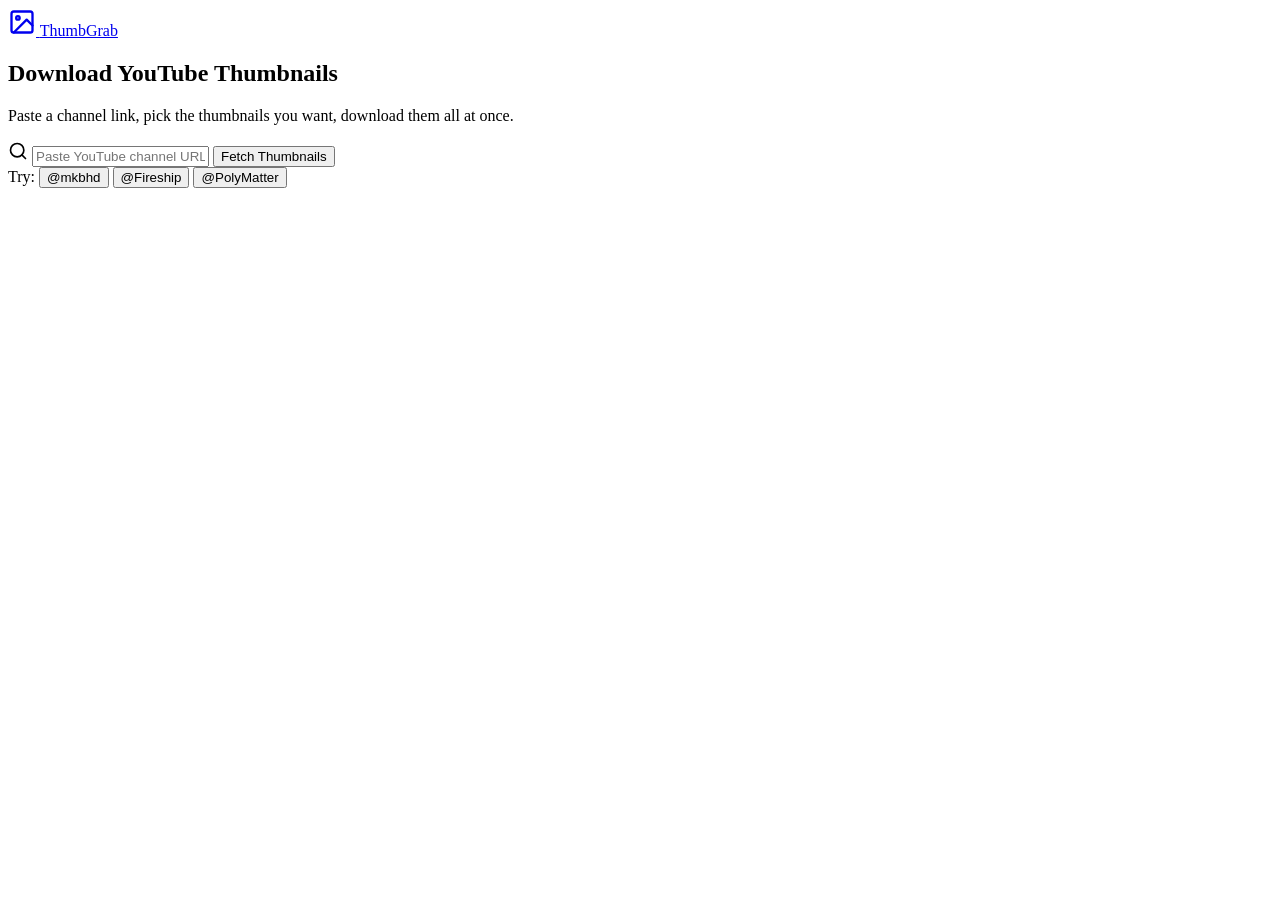
==== public/index.html @ 04d6beba "Add Cloudflare Pages version" ====
<!DOCTYPE html>
<html lang="en">
<head>
    <meta charset="UTF-8">
    <meta name="viewport" content="width=device-width, initial-scale=1.0">
    <title>ThumbGrab — YouTube Thumbnail Downloader</title>
    <link rel="preconnect" href="https://fonts.googleapis.com">
    <link href="https://fonts.googleapis.com/css2?family=Inter:wght@400;500;600;700&display=swap" rel="stylesheet">
    <link rel="stylesheet" href="/css/style.css">
</head>
<body>
    <!-- Header -->
    <header class="header">
        <div class="header-inner">
            <a href="/" class="logo">
                <svg width="28" height="28" viewBox="0 0 24 24" fill="none" stroke="currentColor" stroke-width="2" stroke-linecap="round" stroke-linejoin="round">
                    <rect x="3" y="3" width="18" height="18" rx="2" ry="2"/>
                    <circle cx="8.5" cy="8.5" r="1.5"/>
                    <polyline points="21 15 16 10 5 21"/>
                </svg>
                <span>ThumbGrab</span>
            </a>
            <div class="header-actions" id="headerActions" style="display:none;">
                <button class="btn btn-ghost" id="btnNewSearch">
                    <svg width="16" height="16" viewBox="0 0 24 24" fill="none" stroke="currentColor" stroke-width="2" stroke-linecap="round" stroke-linejoin="round"><line x1="19" y1="12" x2="5" y2="12"/><polyline points="12 19 5 12 12 5"/></svg>
                    New Search
                </button>
            </div>
        </div>
    </header>

    <!-- Hero / Search Section -->
    <section class="hero" id="heroSection">
        <div class="hero-content">
            <h1>Download YouTube Thumbnails</h1>
            <p class="hero-sub">Paste a channel link, pick the thumbnails you want, download them all at once.</p>
            <form class="search-form" id="searchForm">
                <div class="search-input-wrap">
                    <svg class="search-icon" width="20" height="20" viewBox="0 0 24 24" fill="none" stroke="currentColor" stroke-width="2" stroke-linecap="round" stroke-linejoin="round"><circle cx="11" cy="11" r="8"/><line x1="21" y1="21" x2="16.65" y2="16.65"/></svg>
                    <input
                        type="text"
                        id="channelInput"
                        placeholder="Paste YouTube channel URL or @handle..."
                        autocomplete="off"
                        spellcheck="false"
                    >
                    <button type="submit" class="btn btn-primary" id="searchBtn">
                        <span class="btn-text">Fetch Thumbnails</span>
                        <span class="btn-loader" style="display:none;">
                            <svg class="spinner" width="18" height="18" viewBox="0 0 24 24"><circle cx="12" cy="12" r="10" stroke="currentColor" stroke-width="3" fill="none" stroke-dasharray="31.4 31.4" stroke-linecap="round"/></svg>
                        </span>
                    </button>
                </div>
                <div class="search-hints">
                    <span>Try:</span>
                    <button type="button" class="hint-chip" data-url="@mkbhd">@mkbhd</button>
                    <button type="button" class="hint-chip" data-url="@Fireship">@Fireship</button>
                    <button type="button" class="hint-chip" data-url="@PolyMatter">@PolyMatter</button>
                </div>
            </form>
        </div>
    </section>

    <!-- Error Toast -->
    <div class="toast" id="toast" style="display:none;">
        <svg width="18" height="18" viewBox="0 0 24 24" fill="none" stroke="currentColor" stroke-width="2" stroke-linecap="round" stroke-linejoin="round"><circle cx="12" cy="12" r="10"/><line x1="15" y1="9" x2="9" y2="15"/><line x1="9" y1="9" x2="15" y2="15"/></svg>
        <span id="toastMessage"></span>
    </div>

    <!-- Results Section -->
    <section class="results" id="resultsSection" style="display:none;">
        <!-- Channel Info Bar -->
        <div class="channel-bar">
            <div class="channel-info">
                <img id="channelAvatar" class="channel-avatar" src="" alt="">
                <div>
                    <h2 id="channelTitle" class="channel-name"></h2>
                    <span id="channelStats" class="channel-stats"></span>
                </div>
            </div>
        </div>

        <!-- Toolbar -->
        <div class="toolbar">
            <div class="toolbar-left">
                <button class="btn btn-outline btn-sm" id="btnSelectAll">Select All</button>
                <button class="btn btn-outline btn-sm" id="btnDeselectAll">Deselect All</button>
                <span class="selection-count" id="selectionCount">0 selected</span>
            </div>
            <div class="toolbar-right">
                <div class="quality-picker">
                    <label for="qualitySelect">Quality:</label>
                    <select id="qualitySelect" class="select-input">
                        <option value="maxres">Max (1280x720)</option>
                        <option value="standard">Standard (640x480)</option>
                        <option value="high">High (480x360)</option>
                        <option value="medium">Medium (320x180)</option>
                    </select>
                </div>
                <button class="btn btn-primary btn-sm" id="btnDownloadZip" disabled>
                    <svg width="16" height="16" viewBox="0 0 24 24" fill="none" stroke="currentColor" stroke-width="2" stroke-linecap="round" stroke-linejoin="round"><path d="M21 15v4a2 2 0 01-2 2H5a2 2 0 01-2-2v-4"/><polyline points="7 10 12 15 17 10"/><line x1="12" y1="15" x2="12" y2="3"/></svg>
                    Download ZIP
                </button>
            </div>
        </div>

        <!-- Thumbnail Grid -->
        <div class="grid" id="thumbnailGrid"></div>

        <!-- Load More -->
        <div class="load-more-wrap" id="loadMoreWrap" style="display:none;">
            <button class="btn btn-outline" id="btnLoadMore">
                <span class="btn-text">Load More</span>
                <span class="btn-loader" style="display:none;">
                    <svg class="spinner" width="18" height="18" viewBox="0 0 24 24"><circle cx="12" cy="12" r="10" stroke="currentColor" stroke-width="3" fill="none" stroke-dasharray="31.4 31.4" stroke-linecap="round"/></svg>
                </span>
            </button>
        </div>
    </section>

    <!-- Lightbox -->
    <div class="lightbox" id="lightbox" style="display:none;">
        <div class="lightbox-backdrop" id="lightboxBackdrop"></div>
        <div class="lightbox-content">
            <button class="lightbox-close" id="lightboxClose">
                <svg width="24" height="24" viewBox="0 0 24 24" fill="none" stroke="currentColor" stroke-width="2" stroke-linecap="round" stroke-linejoin="round"><line x1="18" y1="6" x2="6" y2="18"/><line x1="6" y1="6" x2="18" y2="18"/></svg>
            </button>
            <img id="lightboxImg" src="" alt="">
            <div class="lightbox-info">
                <h3 id="lightboxTitle"></h3>
                <div class="lightbox-actions">
                    <button class="btn btn-primary btn-sm" id="lightboxDownload">
                        <svg width="16" height="16" viewBox="0 0 24 24" fill="none" stroke="currentColor" stroke-width="2" stroke-linecap="round" stroke-linejoin="round"><path d="M21 15v4a2 2 0 01-2 2H5a2 2 0 01-2-2v-4"/><polyline points="7 10 12 15 17 10"/><line x1="12" y1="15" x2="12" y2="3"/></svg>
                        Download
                    </button>
                </div>
            </div>
        </div>
    </div>

    <!-- Download Progress Overlay -->
    <div class="download-overlay" id="downloadOverlay" style="display:none;">
        <div class="download-modal">
            <svg class="spinner big" width="36" height="36" viewBox="0 0 24 24"><circle cx="12" cy="12" r="10" stroke="currentColor" stroke-width="3" fill="none" stroke-dasharray="31.4 31.4" stroke-linecap="round"/></svg>
            <p id="downloadStatus">Preparing ZIP...</p>
        </div>
    </div>

    <script src="https://cdn.jsdelivr.net/npm/jszip@3.10.1/dist/jszip.min.js"></script>
    <script src="/js/app.js"></script>
</body>
</html>
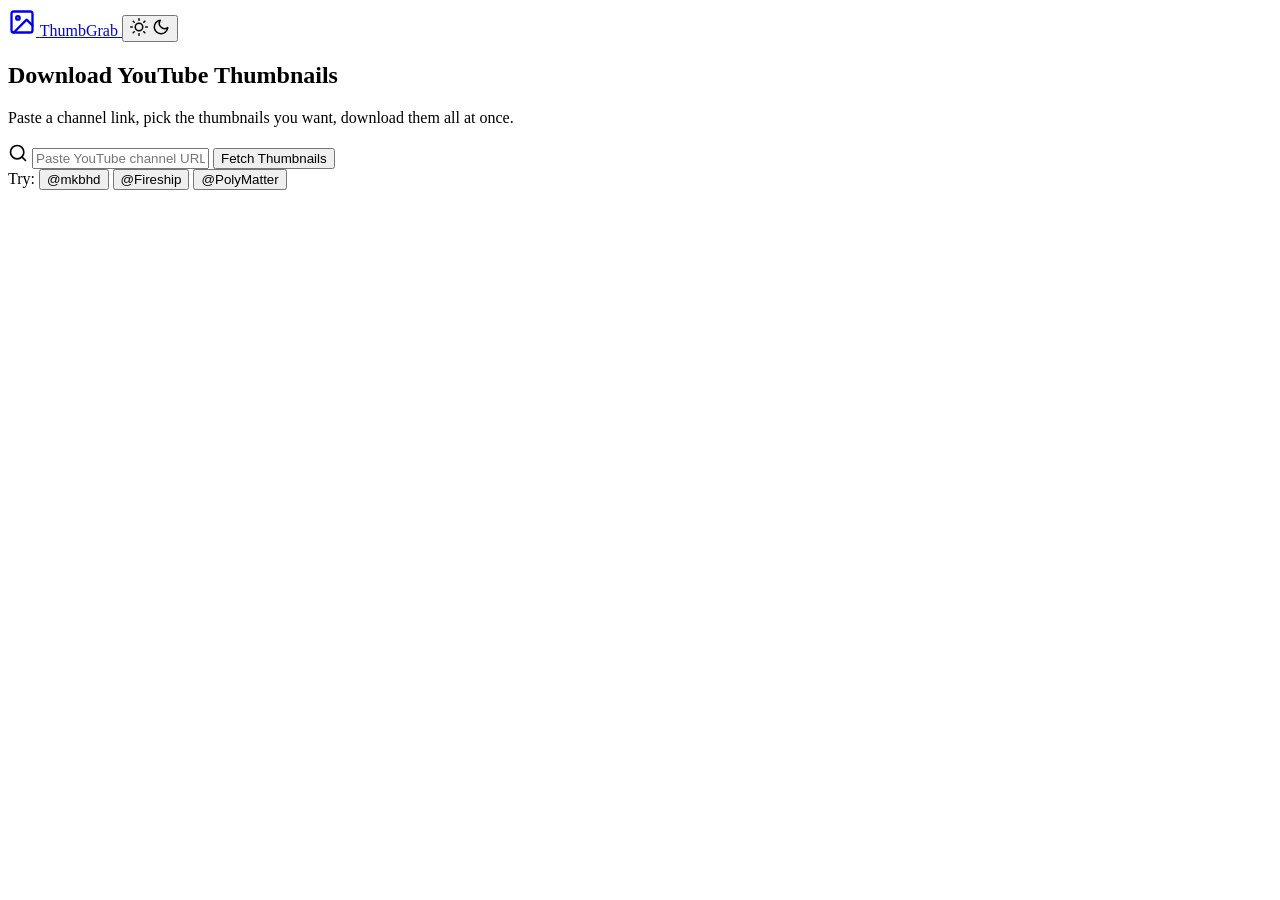
==== commit 6c90bbe4: "Add dark mode, shorts filter, select recent N, floating download bar" ====
--- a/public/index.html
+++ b/public/index.html
@@ -25,7 +25,17 @@
                     <svg width="16" height="16" viewBox="0 0 24 24" fill="none" stroke="currentColor" stroke-width="2" stroke-linecap="round" stroke-linejoin="round"><line x1="19" y1="12" x2="5" y2="12"/><polyline points="12 19 5 12 12 5"/></svg>
                     New Search
                 </button>
+                <!-- Dark mode toggle -->
+                <button class="btn btn-ghost dark-toggle" id="darkToggle" title="Toggle dark mode">
+                    <svg class="icon-sun" width="18" height="18" viewBox="0 0 24 24" fill="none" stroke="currentColor" stroke-width="2" stroke-linecap="round" stroke-linejoin="round"><circle cx="12" cy="12" r="5"/><line x1="12" y1="1" x2="12" y2="3"/><line x1="12" y1="21" x2="12" y2="23"/><line x1="4.22" y1="4.22" x2="5.64" y2="5.64"/><line x1="18.36" y1="18.36" x2="19.78" y2="19.78"/><line x1="1" y1="12" x2="3" y2="12"/><line x1="21" y1="12" x2="23" y2="12"/><line x1="4.22" y1="19.78" x2="5.64" y2="18.36"/><line x1="18.36" y1="5.64" x2="19.78" y2="4.22"/></svg>
+                    <svg class="icon-moon" width="18" height="18" viewBox="0 0 24 24" fill="none" stroke="currentColor" stroke-width="2" stroke-linecap="round" stroke-linejoin="round"><path d="M21 12.79A9 9 0 1111.21 3 7 7 0 0021 12.79z"/></svg>
+                </button>
             </div>
+            <!-- Dark toggle also on hero page -->
+            <button class="btn btn-ghost dark-toggle hero-dark-toggle" id="darkToggleHero" title="Toggle dark mode">
+                <svg class="icon-sun" width="18" height="18" viewBox="0 0 24 24" fill="none" stroke="currentColor" stroke-width="2" stroke-linecap="round" stroke-linejoin="round"><circle cx="12" cy="12" r="5"/><line x1="12" y1="1" x2="12" y2="3"/><line x1="12" y1="21" x2="12" y2="23"/><line x1="4.22" y1="4.22" x2="5.64" y2="5.64"/><line x1="18.36" y1="18.36" x2="19.78" y2="19.78"/><line x1="1" y1="12" x2="3" y2="12"/><line x1="21" y1="12" x2="23" y2="12"/><line x1="4.22" y1="19.78" x2="5.64" y2="18.36"/><line x1="18.36" y1="5.64" x2="19.78" y2="4.22"/></svg>
+                <svg class="icon-moon" width="18" height="18" viewBox="0 0 24 24" fill="none" stroke="currentColor" stroke-width="2" stroke-linecap="round" stroke-linejoin="round"><path d="M21 12.79A9 9 0 1111.21 3 7 7 0 0021 12.79z"/></svg>
+            </button>
         </div>
     </header>
 
@@ -81,13 +91,28 @@
         </div>
 
         <!-- Toolbar -->
-        <div class="toolbar">
+        <div class="toolbar" id="toolbar">
             <div class="toolbar-left">
                 <button class="btn btn-outline btn-sm" id="btnSelectAll">Select All</button>
                 <button class="btn btn-outline btn-sm" id="btnDeselectAll">Deselect All</button>
+                <!-- Select recent N -->
+                <div class="select-recent">
+                    <label for="recentCount">Select recent</label>
+                    <input type="number" id="recentCount" class="select-input recent-input" min="1" value="20" placeholder="20">
+                    <button class="btn btn-outline btn-sm" id="btnSelectRecent">Go</button>
+                </div>
                 <span class="selection-count" id="selectionCount">0 selected</span>
             </div>
             <div class="toolbar-right">
+                <!-- Filter -->
+                <div class="filter-picker">
+                    <label for="filterSelect">Show:</label>
+                    <select id="filterSelect" class="select-input">
+                        <option value="all">All Videos</option>
+                        <option value="long">Long-form Only</option>
+                        <option value="shorts">Shorts Only</option>
+                    </select>
+                </div>
                 <div class="quality-picker">
                     <label for="qualitySelect">Quality:</label>
                     <select id="qualitySelect" class="select-input">
@@ -117,6 +142,21 @@
             </button>
         </div>
     </section>
+
+    <!-- Floating Action Bar (visible when scrolled down with selection) -->
+    <div class="fab" id="fab" style="display:none;">
+        <div class="fab-inner">
+            <span class="fab-count" id="fabCount">0 selected</span>
+            <button class="btn btn-primary btn-sm" id="fabDownloadZip">
+                <svg width="16" height="16" viewBox="0 0 24 24" fill="none" stroke="currentColor" stroke-width="2" stroke-linecap="round" stroke-linejoin="round"><path d="M21 15v4a2 2 0 01-2 2H5a2 2 0 01-2-2v-4"/><polyline points="7 10 12 15 17 10"/><line x1="12" y1="15" x2="12" y2="3"/></svg>
+                Download ZIP
+            </button>
+            <button class="btn btn-outline btn-sm" id="fabScrollTop">
+                <svg width="16" height="16" viewBox="0 0 24 24" fill="none" stroke="currentColor" stroke-width="2" stroke-linecap="round" stroke-linejoin="round"><line x1="12" y1="19" x2="12" y2="5"/><polyline points="5 12 12 5 19 12"/></svg>
+                Back to top
+            </button>
+        </div>
+    </div>
 
     <!-- Lightbox -->
     <div class="lightbox" id="lightbox" style="display:none;">
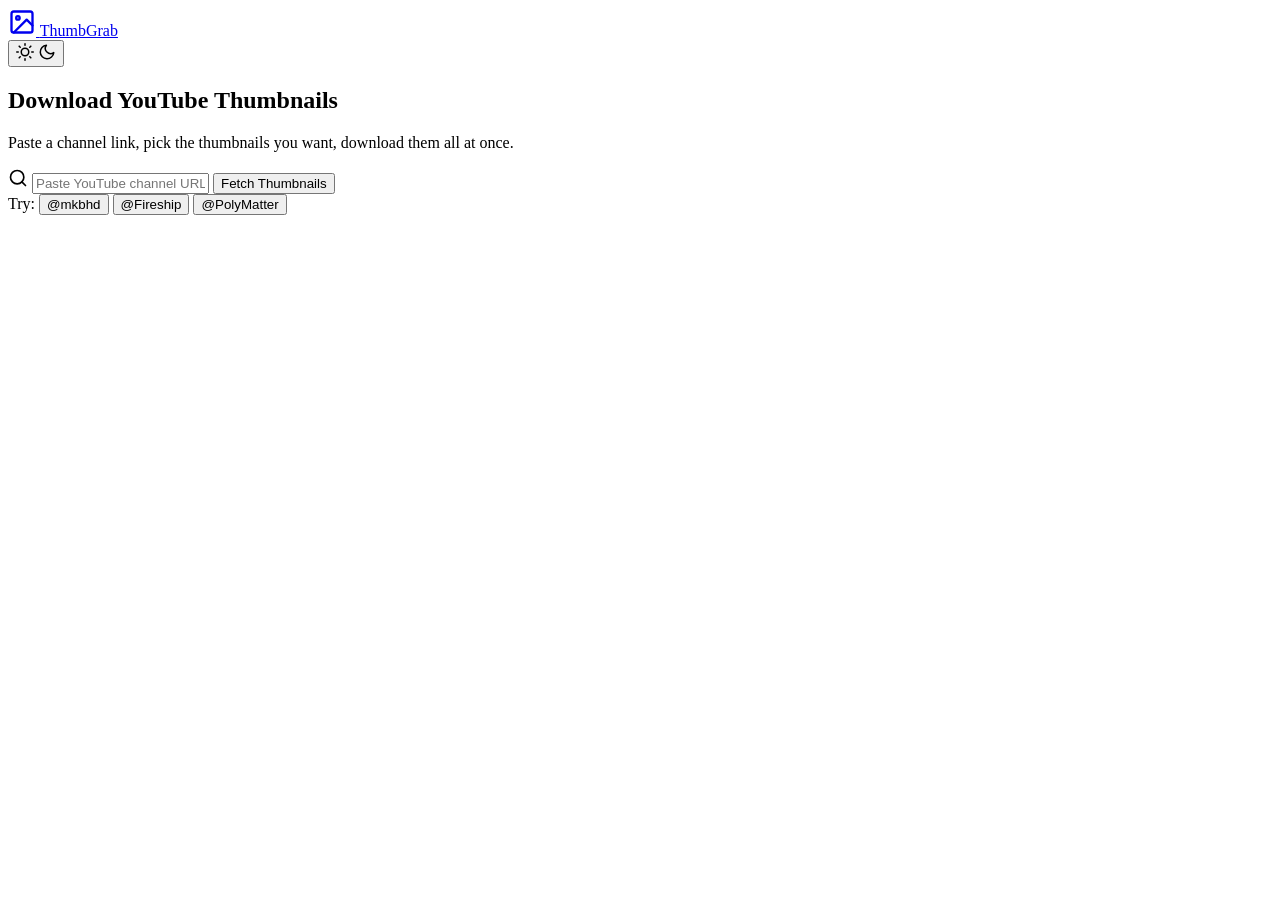
==== commit 01f47ec5: "Add drag selection, fix shorts filter with real durations, replace dropdown with filter buttons" ====
--- a/public/index.html
+++ b/public/index.html
@@ -20,22 +20,18 @@
                 </svg>
                 <span>ThumbGrab</span>
             </a>
-            <div class="header-actions" id="headerActions" style="display:none;">
-                <button class="btn btn-ghost" id="btnNewSearch">
-                    <svg width="16" height="16" viewBox="0 0 24 24" fill="none" stroke="currentColor" stroke-width="2" stroke-linecap="round" stroke-linejoin="round"><line x1="19" y1="12" x2="5" y2="12"/><polyline points="12 19 5 12 12 5"/></svg>
-                    New Search
-                </button>
-                <!-- Dark mode toggle -->
+            <div class="header-right-always">
+                <div class="header-actions" id="headerActions" style="display:none;">
+                    <button class="btn btn-ghost" id="btnNewSearch">
+                        <svg width="16" height="16" viewBox="0 0 24 24" fill="none" stroke="currentColor" stroke-width="2" stroke-linecap="round" stroke-linejoin="round"><line x1="19" y1="12" x2="5" y2="12"/><polyline points="12 19 5 12 12 5"/></svg>
+                        New Search
+                    </button>
+                </div>
                 <button class="btn btn-ghost dark-toggle" id="darkToggle" title="Toggle dark mode">
                     <svg class="icon-sun" width="18" height="18" viewBox="0 0 24 24" fill="none" stroke="currentColor" stroke-width="2" stroke-linecap="round" stroke-linejoin="round"><circle cx="12" cy="12" r="5"/><line x1="12" y1="1" x2="12" y2="3"/><line x1="12" y1="21" x2="12" y2="23"/><line x1="4.22" y1="4.22" x2="5.64" y2="5.64"/><line x1="18.36" y1="18.36" x2="19.78" y2="19.78"/><line x1="1" y1="12" x2="3" y2="12"/><line x1="21" y1="12" x2="23" y2="12"/><line x1="4.22" y1="19.78" x2="5.64" y2="18.36"/><line x1="18.36" y1="5.64" x2="19.78" y2="4.22"/></svg>
                     <svg class="icon-moon" width="18" height="18" viewBox="0 0 24 24" fill="none" stroke="currentColor" stroke-width="2" stroke-linecap="round" stroke-linejoin="round"><path d="M21 12.79A9 9 0 1111.21 3 7 7 0 0021 12.79z"/></svg>
                 </button>
             </div>
-            <!-- Dark toggle also on hero page -->
-            <button class="btn btn-ghost dark-toggle hero-dark-toggle" id="darkToggleHero" title="Toggle dark mode">
-                <svg class="icon-sun" width="18" height="18" viewBox="0 0 24 24" fill="none" stroke="currentColor" stroke-width="2" stroke-linecap="round" stroke-linejoin="round"><circle cx="12" cy="12" r="5"/><line x1="12" y1="1" x2="12" y2="3"/><line x1="12" y1="21" x2="12" y2="23"/><line x1="4.22" y1="4.22" x2="5.64" y2="5.64"/><line x1="18.36" y1="18.36" x2="19.78" y2="19.78"/><line x1="1" y1="12" x2="3" y2="12"/><line x1="21" y1="12" x2="23" y2="12"/><line x1="4.22" y1="19.78" x2="5.64" y2="18.36"/><line x1="18.36" y1="5.64" x2="19.78" y2="4.22"/></svg>
-                <svg class="icon-moon" width="18" height="18" viewBox="0 0 24 24" fill="none" stroke="currentColor" stroke-width="2" stroke-linecap="round" stroke-linejoin="round"><path d="M21 12.79A9 9 0 1111.21 3 7 7 0 0021 12.79z"/></svg>
-            </button>
         </div>
     </header>
 
@@ -95,23 +91,14 @@
             <div class="toolbar-left">
                 <button class="btn btn-outline btn-sm" id="btnSelectAll">Select All</button>
                 <button class="btn btn-outline btn-sm" id="btnDeselectAll">Deselect All</button>
-                <!-- Select recent N -->
-                <div class="select-recent">
-                    <label for="recentCount">Select recent</label>
-                    <input type="number" id="recentCount" class="select-input recent-input" min="1" value="20" placeholder="20">
-                    <button class="btn btn-outline btn-sm" id="btnSelectRecent">Go</button>
-                </div>
                 <span class="selection-count" id="selectionCount">0 selected</span>
             </div>
             <div class="toolbar-right">
-                <!-- Filter -->
-                <div class="filter-picker">
-                    <label for="filterSelect">Show:</label>
-                    <select id="filterSelect" class="select-input">
-                        <option value="all">All Videos</option>
-                        <option value="long">Long-form Only</option>
-                        <option value="shorts">Shorts Only</option>
-                    </select>
+                <!-- Filter buttons -->
+                <div class="filter-btns">
+                    <button class="filter-btn active" data-filter="all">All</button>
+                    <button class="filter-btn" data-filter="long">Videos</button>
+                    <button class="filter-btn" data-filter="shorts">Shorts</button>
                 </div>
                 <div class="quality-picker">
                     <label for="qualitySelect">Quality:</label>
@@ -129,8 +116,18 @@
             </div>
         </div>
 
+        <!-- Drag hint -->
+        <div class="drag-hint" id="dragHint">
+            <svg width="14" height="14" viewBox="0 0 24 24" fill="none" stroke="currentColor" stroke-width="2" stroke-linecap="round" stroke-linejoin="round"><rect x="3" y="3" width="18" height="18" rx="2" ry="2" stroke-dasharray="4 2"/></svg>
+            Click &amp; drag to select multiple thumbnails
+        </div>
+
         <!-- Thumbnail Grid -->
-        <div class="grid" id="thumbnailGrid"></div>
+        <div class="grid-wrap" id="gridWrap">
+            <div class="grid" id="thumbnailGrid"></div>
+            <!-- Drag selection box -->
+            <div class="selection-box" id="selectionBox"></div>
+        </div>
 
         <!-- Load More -->
         <div class="load-more-wrap" id="loadMoreWrap" style="display:none;">
@@ -143,7 +140,7 @@
         </div>
     </section>
 
-    <!-- Floating Action Bar (visible when scrolled down with selection) -->
+    <!-- Floating Action Bar -->
     <div class="fab" id="fab" style="display:none;">
         <div class="fab-inner">
             <span class="fab-count" id="fabCount">0 selected</span>
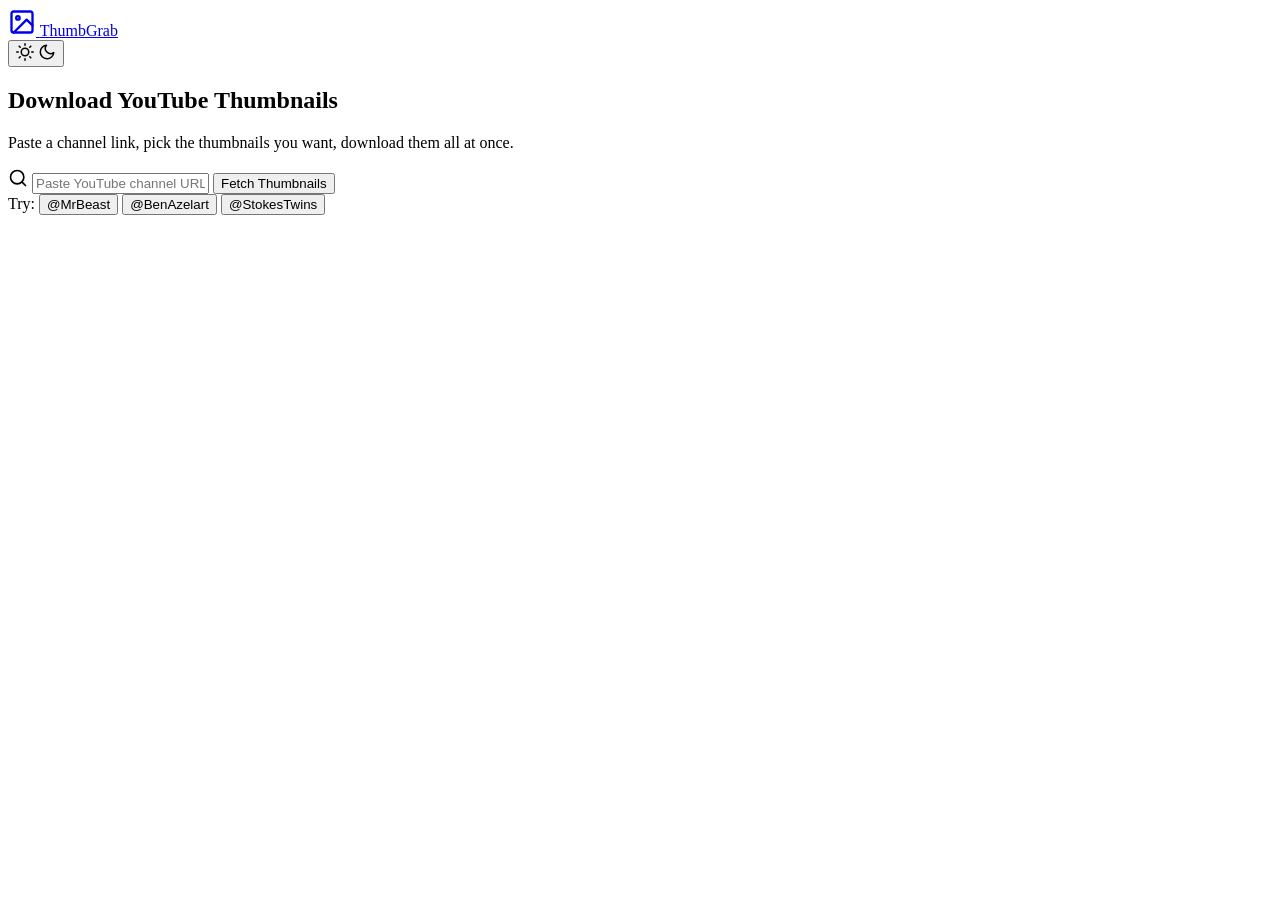
==== commit 7553ca0c: "Drag select from anywhere, auto-scroll during drag, fix filter loading, update hint channels" ====
--- a/public/index.html
+++ b/public/index.html
@@ -59,9 +59,9 @@
                 </div>
                 <div class="search-hints">
                     <span>Try:</span>
-                    <button type="button" class="hint-chip" data-url="@mkbhd">@mkbhd</button>
-                    <button type="button" class="hint-chip" data-url="@Fireship">@Fireship</button>
-                    <button type="button" class="hint-chip" data-url="@PolyMatter">@PolyMatter</button>
+                    <button type="button" class="hint-chip" data-url="@MrBeast">@MrBeast</button>
+                    <button type="button" class="hint-chip" data-url="@BenAzelart">@BenAzelart</button>
+                    <button type="button" class="hint-chip" data-url="@StokesTwins">@StokesTwins</button>
                 </div>
             </form>
         </div>
@@ -125,8 +125,6 @@
         <!-- Thumbnail Grid -->
         <div class="grid-wrap" id="gridWrap">
             <div class="grid" id="thumbnailGrid"></div>
-            <!-- Drag selection box -->
-            <div class="selection-box" id="selectionBox"></div>
         </div>
 
         <!-- Load More -->
@@ -183,6 +181,9 @@
         </div>
     </div>
 
+    <!-- Drag selection box (body level so it can render anywhere) -->
+    <div class="selection-box" id="selectionBox"></div>
+
     <script src="https://cdn.jsdelivr.net/npm/jszip@3.10.1/dist/jszip.min.js"></script>
     <script src="/js/app.js"></script>
 </body>
